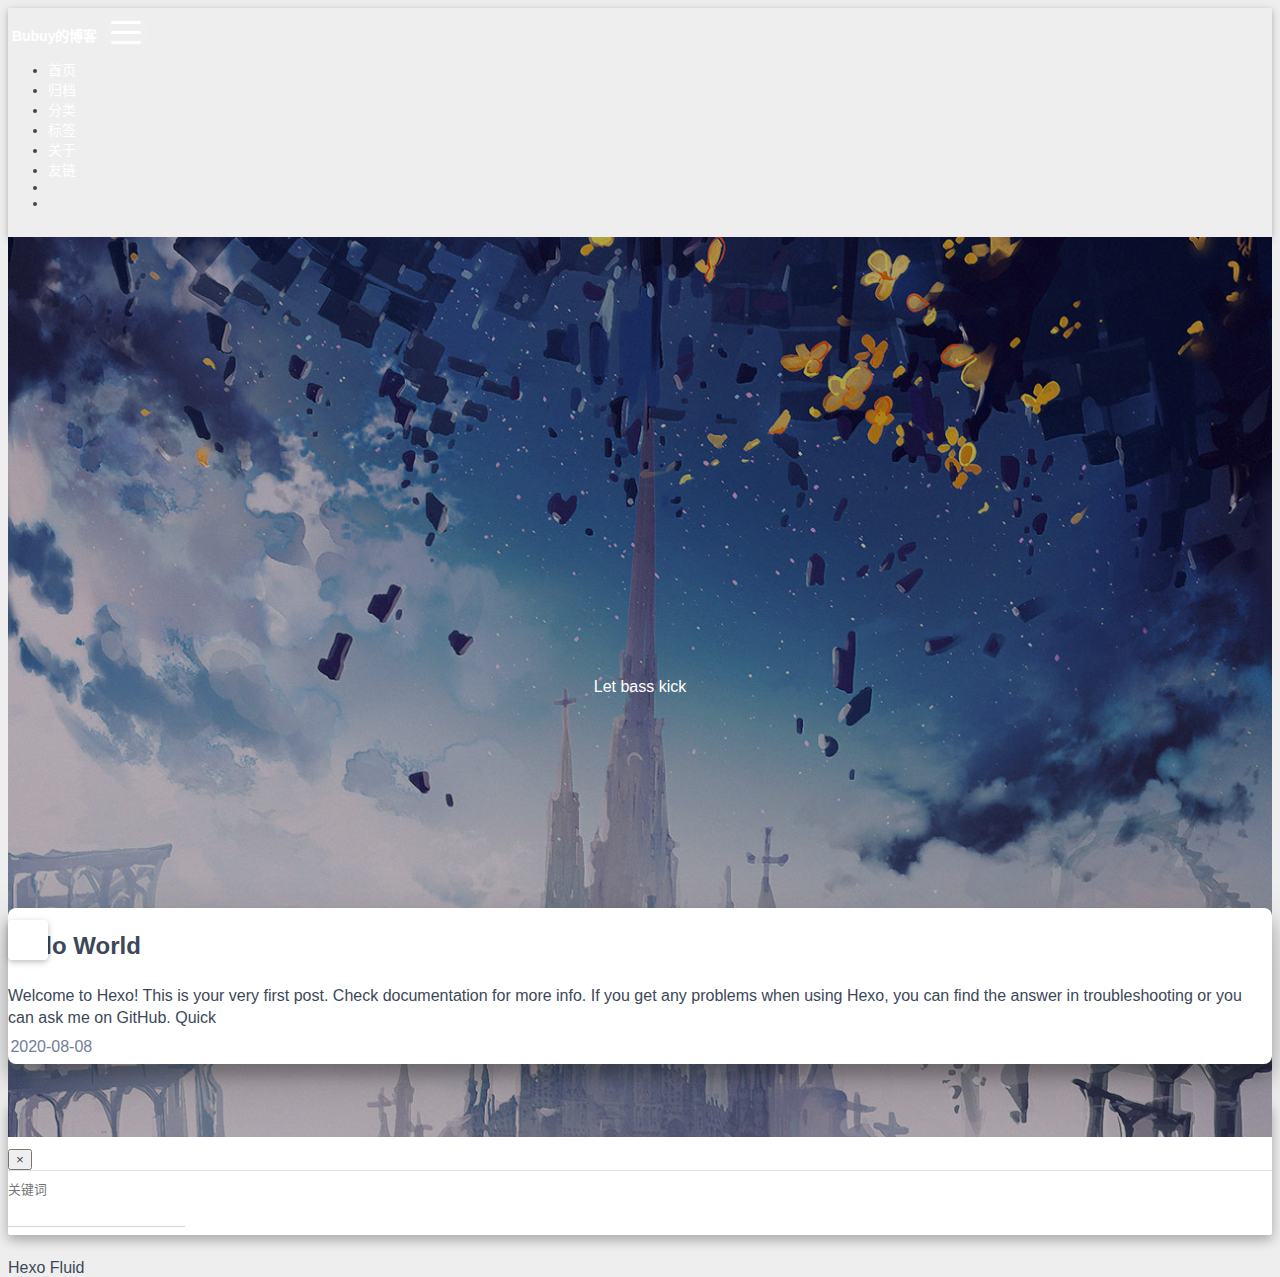
==== index.html @ b445572d "Site updated: 2020-08-08 19:10:19" ====
<!DOCTYPE html>
<html lang="zh-CN" data-default-color-scheme=&#34;auto&#34;>



<head>
  <meta charset="UTF-8">
  <link rel="apple-touch-icon" sizes="76x76" href="/img/favicon.png">
  <link rel="icon" type="image/png" href="/img/favicon.png">
  <meta name="viewport"
        content="width=device-width, initial-scale=1.0, maximum-scale=1.0, user-scalable=no, shrink-to-fit=no">
  <meta http-equiv="x-ua-compatible" content="ie=edge">
  
  <meta name="theme-color" content="#2f4154">
  <meta name="description" content="">
  <meta name="author" content="Bubuy">
  <meta name="keywords" content="">
  <title>Bubuy的博客</title>

  <link  rel="stylesheet" href="https://cdn.staticfile.org/twitter-bootstrap/4.4.1/css/bootstrap.min.css" />



<!-- 主题依赖的图标库，不要自行修改 -->

<link rel="stylesheet" href="//at.alicdn.com/t/font_1749284_6peoq002giu.css">



<link rel="stylesheet" href="//at.alicdn.com/t/font_1736178_pjno9b9zyxs.css">


<link  rel="stylesheet" href="/css/main.css" />

<!-- 自定义样式保持在最底部 -->


  <script  src="/js/utils.js" ></script>
  <script  src="/js/color-schema.js" ></script>
<meta name="generator" content="Hexo 5.0.0"></head>


<body>
  <header style="height: 100vh;">
    <nav id="navbar" class="navbar fixed-top  navbar-expand-lg navbar-dark scrolling-navbar">
  <div class="container">
    <a class="navbar-brand"
       href="/">&nbsp;<strong>Bubuy的博客</strong>&nbsp;</a>

    <button id="navbar-toggler-btn" class="navbar-toggler" type="button" data-toggle="collapse"
            data-target="#navbarSupportedContent"
            aria-controls="navbarSupportedContent" aria-expanded="false" aria-label="Toggle navigation">
      <div class="animated-icon"><span></span><span></span><span></span></div>
    </button>

    <!-- Collapsible content -->
    <div class="collapse navbar-collapse" id="navbarSupportedContent">
      <ul class="navbar-nav ml-auto text-center">
        
          
          
          
          
            <li class="nav-item">
              <a class="nav-link" href="/">
                <i class="iconfont icon-home-fill"></i>
                首页
              </a>
            </li>
          
        
          
          
          
          
            <li class="nav-item">
              <a class="nav-link" href="/archives/">
                <i class="iconfont icon-archive-fill"></i>
                归档
              </a>
            </li>
          
        
          
          
          
          
            <li class="nav-item">
              <a class="nav-link" href="/categories/">
                <i class="iconfont icon-category-fill"></i>
                分类
              </a>
            </li>
          
        
          
          
          
          
            <li class="nav-item">
              <a class="nav-link" href="/tags/">
                <i class="iconfont icon-tags-fill"></i>
                标签
              </a>
            </li>
          
        
          
          
          
          
            <li class="nav-item">
              <a class="nav-link" href="/about/">
                <i class="iconfont icon-user-fill"></i>
                关于
              </a>
            </li>
          
        
          
          
          
          
            <li class="nav-item">
              <a class="nav-link" href="/links/">
                <i class="iconfont icon-link-fill"></i>
                友链
              </a>
            </li>
          
        
        
          <li class="nav-item" id="search-btn">
            <a class="nav-link" data-toggle="modal" data-target="#modalSearch">&nbsp;<i
                class="iconfont icon-search"></i>&nbsp;</a>
          </li>
        
        
          <li class="nav-item" id="color-toggle-btn">
            <a class="nav-link" href="javascript:">&nbsp;<i
                class="iconfont icon-dark" id="color-toggle-icon"></i>&nbsp;</a>
          </li>
        
      </ul>
    </div>
  </div>
</nav>

    <div class="banner intro-2" id="background" parallax=true
         style="background: url('/img/default.png') no-repeat center center;
           background-size: cover;">
      <div class="full-bg-img">
        <div class="mask flex-center" style="background-color: rgba(0, 0, 0, 0.3)">
          <div class="container page-header text-center fade-in-up">
            <span class="h2" id="subtitle">
              
                Let bass kick
              
            </span>

            
          </div>

          
            <div class="scroll-down-bar">
              <i class="iconfont icon-arrowdown"></i>
            </div>
          
        </div>
      </div>
    </div>
  </header>

  <main>
    
      <div class="container nopadding-md">
        <div class="py-5" id="board"
          style=margin-top:0>
          
          <div class="container">
            <div class="row">
              <div class="col-12 col-md-10 m-auto">
                


  <div class="row mx-auto index-card">
    
    
    <article class="col-12 col-md-12 mx-auto index-info">
      <h1 class="index-header">
        <a href="/2020/08/08/hello-world/">Hello World</a>
      </h1>

      <p class="index-excerpt">
        <a href="/2020/08/08/hello-world/">
          
          
            
          
          Welcome to Hexo! This is your very first post. Check documentation for more info. If you get any problems when using Hexo, you can find the answer in troubleshooting or you can ask me on GitHub.
Quick
        </a>
      </p>

      <div class="index-btm post-metas">
        
          <div class="post-meta mr-3">
            <i class="iconfont icon-date"></i>
            <time datetime="2020-08-08 13:02" pubdate>
              2020-08-08
            </time>
          </div>
        
        
        
      </div>
    </article>
  </div>





              </div>
            </div>
          </div>
        </div>
      </div>
    
  </main>

  
    <a id="scroll-top-button" href="#" role="button">
      <i class="iconfont icon-arrowup" aria-hidden="true"></i>
    </a>
  

  
    <div class="modal fade" id="modalSearch" tabindex="-1" role="dialog" aria-labelledby="ModalLabel"
     aria-hidden="true">
  <div class="modal-dialog modal-dialog-scrollable modal-lg" role="document">
    <div class="modal-content">
      <div class="modal-header text-center">
        <h4 class="modal-title w-100 font-weight-bold">搜索</h4>
        <button type="button" id="local-search-close" class="close" data-dismiss="modal" aria-label="Close">
          <span aria-hidden="true">&times;</span>
        </button>
      </div>
      <div class="modal-body mx-3">
        <div class="md-form mb-5">
          <input type="text" id="local-search-input" class="form-control validate">
          <label data-error="x" data-success="v"
                 for="local-search-input">关键词</label>
        </div>
        <div class="list-group" id="local-search-result"></div>
      </div>
    </div>
  </div>
</div>
  

  

  

  <footer class="mt-5">
  <div class="text-center py-3">
    <div>
      <a href="https://hexo.io" target="_blank" rel="nofollow noopener"><span>Hexo</span></a>
      <i class="iconfont icon-love"></i>
      <a href="https://github.com/fluid-dev/hexo-theme-fluid" target="_blank" rel="nofollow noopener">
        <span>Fluid</span></a>
    </div>
    

    

    
  </div>
</footer>

<!-- SCRIPTS -->
<script  src="https://cdn.staticfile.org/jquery/3.4.1/jquery.min.js" ></script>
<script  src="https://cdn.staticfile.org/twitter-bootstrap/4.4.1/js/bootstrap.min.js" ></script>
<script  src="/js/debouncer.js" ></script>
<script  src="/js/main.js" ></script>

<!-- Plugins -->


  
    <script  src="/js/lazyload.js" ></script>
  



  <script defer src="https://cdn.staticfile.org/clipboard.js/2.0.6/clipboard.min.js" ></script>
  <script  src="/js/clipboard-use.js" ></script>













  <script  src="/js/local-search.js" ></script>
  <script>
    var path = "/local-search.xml";
    var inputArea = document.querySelector("#local-search-input");
    inputArea.onclick = function () {
      searchFunc(path, 'local-search-input', 'local-search-result');
      this.onclick = null
    }
  </script>






















</body>
</html>
---- css/main.css ----
.banner {
  height: 100%;
  position: relative;
  overflow: hidden;
  cursor: default;
  overflow-wrap: break-word;
}
.banner .mask {
  position: absolute;
  width: 100%;
  height: 100%;
  background-color: rgba(0,0,0,0.3);
}
.banner .page-header {
  color: #fff;
}
#board {
  position: relative;
  margin-top: -2rem;
  background-color: var(--board-bg-color);
  transition: background-color 0.2s ease-in-out;
  border-radius: 0.5rem;
  z-index: 3;
  -webkit-box-shadow: 0 12px 15px 0 rgba(0,0,0,0.24), 0 17px 50px 0 rgba(0,0,0,0.19);
  box-shadow: 0 12px 15px 0 rgba(0,0,0,0.24), 0 17px 50px 0 rgba(0,0,0,0.19);
}
.copy-btn {
  display: inline-block;
  cursor: pointer;
  border-radius: 0.1rem;
  border: none;
  background-color: transparent;
  -webkit-user-select: none;
  -moz-user-select: none;
  -ms-user-select: none;
  user-select: none;
  -webkit-appearance: none;
  font-size: 0.75rem;
  line-height: 1;
  font-weight: bold;
  outline: none;
  -webkit-transition: opacity 0.2s ease-in-out;
  -o-transition: opacity 0.2s ease-in-out;
  transition: opacity 0.2s ease-in-out;
  padding: 0.25rem;
  position: absolute;
  right: 0.5rem;
  top: 0.25rem;
  opacity: 0;
}
.copy-btn > i {
  font-size: 0.75rem;
  font-weight: 400;
}
.copy-btn > span {
  margin-left: 5px;
}
.copy-btn-dark {
  color: #6a737d;
}
.copy-btn-light {
  color: #bababa;
}
.markdown-body pre:hover > .copy-btn {
  opacity: 0.9;
}
.markdown-body pre:hover > .copy-btn,
.markdown-body pre:not(:hover) > .copy-btn {
  outline: none;
}
footer > div > div:not(:first-child) {
  margin: 0.25rem 0;
  font-size: 0.85rem;
}
.statistics > span:last-child {
  margin: 0 0.35rem;
}
a.beian-police {
  position: relative;
  overflow: hidden;
  display: inline-flex;
  align-items: center;
  justify-content: center;
}
a.beian-police img {
  margin: 0 3px;
  width: 18px;
  height: 18px;
}
@media (max-width: 320px) {
  a.beian-police span.beian-police-sep {
    display: none;
  }
}
sup > a::before,
.footnote-text::before {
  display: block;
  content: "";
  margin-top: -5rem;
  height: 5rem;
  width: 1px;
  visibility: hidden;
}
sup > a::before,
.footnote-text::before {
  display: inline-block;
}
.footnote-item::before {
  display: block;
  content: "";
  margin-top: -5rem;
  height: 5rem;
  width: 1px;
  visibility: hidden;
}
.footnote-list ol {
  list-style-type: none;
  counter-reset: sectioncounter;
  padding-left: 0.5rem;
  font-size: 0.95rem;
}
.footnote-list ol li:before {
  font-family: "Helvetica Neue", monospace, "Monaco";
  content: "[" counter(sectioncounter) "]";
  counter-increment: sectioncounter;
}
.footnote-list ol li+li {
  margin-top: 0.5rem;
}
.footnote-text {
  padding-left: 0.5em;
}
@media (max-width: 767px) {
  header .h2 {
    font-size: 1.5rem;
  }
}
.qr-trigger {
  cursor: pointer;
  position: relative;
}
.qr-trigger:hover .qr-img {
  display: block;
  transition: all 0.3s;
}
.qr-img {
  max-width: 200px;
  position: absolute;
  right: -100px;
  z-index: 99;
  display: none;
  box-shadow: 0 0 20px -5px rgba(158,158,158,0.2);
}
.scroll-down-bar {
  position: absolute;
  width: 100%;
  height: 6rem;
  text-align: center;
  cursor: pointer;
  bottom: 0;
}
.scroll-down-bar i {
  font-size: 2rem;
  font-weight: bold;
  display: inline-block;
  position: relative;
  padding-top: 2rem;
  color: #fff;
  -webkit-transform: translateZ(0);
  -moz-transform: translateZ(0);
  -ms-transform: translateZ(0);
  -o-transform: translateZ(0);
  transform: translateZ(0);
  -webkit-animation: scroll-down 1.5s infinite;
  animation: scroll-down 1.5s infinite;
}
#scroll-top-button {
  position: fixed;
  background: var(--board-bg-color);
  transition: background-color 0.2s ease-in-out, bottom 0.3s ease;
  border-radius: 4px;
  min-width: 40px;
  min-height: 40px;
  bottom: -60px;
  outline: none;
  display: flex;
  display: -webkit-flex;
  align-items: center;
  -webkit-box-shadow: 0 2px 5px 0 rgba(0,0,0,0.16), 0 2px 10px 0 rgba(0,0,0,0.12);
  box-shadow: 0 2px 5px 0 rgba(0,0,0,0.16), 0 2px 10px 0 rgba(0,0,0,0.12);
}
#scroll-top-button i {
  font-size: 1.75rem;
  margin: auto;
  color: var(--sec-text-color);
  -webkit-transform: translateZ(0);
  -moz-transform: translateZ(0);
  -ms-transform: translateZ(0);
  -o-transform: translateZ(0);
  transform: translateZ(0);
}
#scroll-top-button:hover i,
#scroll-top-button:active i {
  -webkit-animation-name: scroll-top;
  animation-name: scroll-top;
  -webkit-animation-duration: 1s;
  animation-duration: 1s;
  -webkit-animation-delay: 0.1s;
  animation-delay: 0.1s;
  -webkit-animation-timing-function: ease-in-out;
  animation-timing-function: ease-in-out;
  -webkit-animation-iteration-count: infinite;
  animation-iteration-count: infinite;
  -webkit-animation-fill-mode: forwards;
  animation-fill-mode: forwards;
  -webkit-animation-direction: alternate;
  animation-direction: alternate;
}
#local-search-result .search-list-title {
  border-left: 3px solid #0d47a1;
}
#local-search-result .search-list-content {
  padding: 0 1.25rem;
}
#local-search-result .search-word {
  color: #ff4500;
}
html,
body {
  font-size: 16px;
  font-family: "SF Pro SC", "SF Pro Text", "SF Pro Icons", PingFang SC, Lantinghei SC, Microsoft Yahei, Hiragino Sans GB, Microsoft Sans Serif, WenQuanYi Micro Hei, sans-serif;
}
html,
body,
header {
  height: 100%;
  overflow-wrap: break-word;
}
body {
  transition: color 0.2s ease-in-out, background-color 0.2s ease-in-out;
  background-color: var(--body-bg-color);
  color: var(--text-color);
}
body a {
  color: var(--text-color);
  text-decoration: none;
  cursor: pointer;
  transition: color 0.2s ease-in-out, background-color 0.2s ease-in-out;
}
body a:hover {
  color: var(--link-hover-color);
  text-decoration: none;
  transition: color 0.2s ease-in-out, background-color 0.2s ease-in-out;
}
img[srcset] {
  object-fit: cover;
}
*[align="left"] {
  text-align: left;
}
*[align="center"] {
  text-align: center;
}
*[align="right"] {
  text-align: right;
}
:root {
  --color-mode: 'light';
  --body-bg-color: #eee;
  --board-bg-color: #fff;
  --text-color: #3c4858;
  --sec-text-color: #718096;
  --post-text-color: #2c3e50;
  --post-heading-color: #1a202c;
  --post-link-color: #0366d6;
  --link-hover-color: #30a9de;
  --link-hover-bg-color: #f8f9fa;
  --navbar-bg-color: #2f4154;
  --navbar-text-color: #fff;
}
@media (prefers-color-scheme: dark) {
  :root {
    --color-mode: 'dark';
  }
  :root:not([data-user-color-scheme]) {
    --body-bg-color: #181c27;
    --board-bg-color: #252d38;
    --text-color: #c4c6c9;
    --sec-text-color: #a7a9ad;
    --post-text-color: #c4c6c9;
    --post-heading-color: #c4c6c9;
    --post-link-color: #1589e9;
    --link-hover-color: #30a9de;
    --link-hover-bg-color: #364151;
    --navbar-bg-color: #1f3144;
    --navbar-text-color: #d0d0d0;
  }
  :root:not([data-user-color-scheme]) img,
  :root:not([data-user-color-scheme]) .note,
  :root:not([data-user-color-scheme]) .label {
    -webkit-filter: brightness(0.9);
    filter: brightness(0.9);
    transition: filter 0.2s ease-in-out;
  }
  :root:not([data-user-color-scheme]) .page-header {
    color: #ddd;
    transition: color 0.2s ease-in-out;
  }
  :root:not([data-user-color-scheme]) .markdown-body :not(pre) > code {
    background-color: rgba(62,75,94,0.35);
    transition: background-color 0.2s ease-in-out;
  }
  :root:not([data-user-color-scheme]) .markdown-body .highlight pre,
  :root:not([data-user-color-scheme]) .markdown-body pre {
    background-color: rgba(246,248,250,0.8);
    transition: background-color 0.2s ease-in-out;
  }
  :root:not([data-user-color-scheme]) .markdown-body h1,
  :root:not([data-user-color-scheme]) .markdown-body h2 {
    border-bottom-color: #435266;
    transition: border-bottom-color 0.2s ease-in-out;
  }
  :root:not([data-user-color-scheme]) .markdown-body h1,
  :root:not([data-user-color-scheme]) .markdown-body h2,
  :root:not([data-user-color-scheme]) .markdown-body h3,
  :root:not([data-user-color-scheme]) .markdown-body h6,
  :root:not([data-user-color-scheme]) .markdown-body h5 {
    color: #ddd;
    transition: color 0.2s ease-in-out;
  }
  :root:not([data-user-color-scheme]) .markdown-body table tr {
    background-color: var(--board-bg-color);
    transition: background-color 0.2s ease-in-out;
  }
  :root:not([data-user-color-scheme]) .markdown-body table tr:nth-child(2n) {
    background-color: var(--board-bg-color);
    transition: background-color 0.2s ease-in-out;
  }
  :root:not([data-user-color-scheme]) .markdown-body table th,
  :root:not([data-user-color-scheme]) .markdown-body table td {
    border-color: #435266;
    transition: border-color 0.2s ease-in-out;
  }
  :root:not([data-user-color-scheme]) hr {
    border-top-color: #435266;
    transition: border-top-color 0.2s ease-in-out;
  }
  @supports (-webkit-backdrop-filter: blur(5px)) or (backdrop-filter: blur(5px)) {
    :root:not([data-user-color-scheme]) .navbar .dropdown-collapse,
    :root:not([data-user-color-scheme]) .top-nav-collapse,
    :root:not([data-user-color-scheme]) .navbar-col-show {
      background: rgba(31,49,68,0.6);
      -webkit-backdrop-filter: blur(5px);
      backdrop-filter: blur(5px);
    }
  }
  @supports not ((-webkit-backdrop-filter: blur(5px)) or (backdrop-filter: blur(5px))) {
    :root:not([data-user-color-scheme]) .navbar .dropdown-collapse,
    :root:not([data-user-color-scheme]) .top-nav-collapse,
    :root:not([data-user-color-scheme]) .navbar-col-show {
      background: #1f3144;
    }
  }
  :root:not([data-user-color-scheme]) .note :not(pre) > code {
    background-color: rgba(27,31,35,0.05);
  }
  :root:not([data-user-color-scheme]) .modal-dialog .modal-content .modal-header {
    border-bottom-color: #435266;
    transition: border-bottom-color 0.2s ease-in-out;
  }
  :root:not([data-user-color-scheme]) .gt-comment-admin .gt-comment-content {
    background-color: transparent;
    transition: background-color 0.2s ease-in-out;
  }
}
[data-user-color-scheme='dark'] {
  --body-bg-color: #181c27;
  --board-bg-color: #252d38;
  --text-color: #c4c6c9;
  --sec-text-color: #a7a9ad;
  --post-text-color: #c4c6c9;
  --post-heading-color: #c4c6c9;
  --post-link-color: #1589e9;
  --link-hover-color: #30a9de;
  --link-hover-bg-color: #364151;
  --navbar-bg-color: #1f3144;
  --navbar-text-color: #d0d0d0;
}
[data-user-color-scheme='dark'] img,
[data-user-color-scheme='dark'] .note,
[data-user-color-scheme='dark'] .label {
  -webkit-filter: brightness(0.9);
  filter: brightness(0.9);
  transition: filter 0.2s ease-in-out;
}
[data-user-color-scheme='dark'] .page-header {
  color: #ddd;
  transition: color 0.2s ease-in-out;
}
[data-user-color-scheme='dark'] .markdown-body :not(pre) > code {
  background-color: rgba(62,75,94,0.35);
  transition: background-color 0.2s ease-in-out;
}
[data-user-color-scheme='dark'] .markdown-body .highlight pre,
[data-user-color-scheme='dark'] .markdown-body pre {
  background-color: rgba(246,248,250,0.8);
  transition: background-color 0.2s ease-in-out;
}
[data-user-color-scheme='dark'] .markdown-body h1,
[data-user-color-scheme='dark'] .markdown-body h2 {
  border-bottom-color: #435266;
  transition: border-bottom-color 0.2s ease-in-out;
}
[data-user-color-scheme='dark'] .markdown-body h1,
[data-user-color-scheme='dark'] .markdown-body h2,
[data-user-color-scheme='dark'] .markdown-body h3,
[data-user-color-scheme='dark'] .markdown-body h6,
[data-user-color-scheme='dark'] .markdown-body h5 {
  color: #ddd;
  transition: color 0.2s ease-in-out;
}
[data-user-color-scheme='dark'] .markdown-body table tr {
  background-color: var(--board-bg-color);
  transition: background-color 0.2s ease-in-out;
}
[data-user-color-scheme='dark'] .markdown-body table tr:nth-child(2n) {
  background-color: var(--board-bg-color);
  transition: background-color 0.2s ease-in-out;
}
[data-user-color-scheme='dark'] .markdown-body table th,
[data-user-color-scheme='dark'] .markdown-body table td {
  border-color: #435266;
  transition: border-color 0.2s ease-in-out;
}
[data-user-color-scheme='dark'] hr {
  border-top-color: #435266;
  transition: border-top-color 0.2s ease-in-out;
}
@supports (-webkit-backdrop-filter: blur(5px)) or (backdrop-filter: blur(5px)) {
  [data-user-color-scheme='dark'] .navbar .dropdown-collapse,
  [data-user-color-scheme='dark'] .top-nav-collapse,
  [data-user-color-scheme='dark'] .navbar-col-show {
    background: rgba(31,49,68,0.6);
    -webkit-backdrop-filter: blur(5px);
    backdrop-filter: blur(5px);
  }
}
@supports not ((-webkit-backdrop-filter: blur(5px)) or (backdrop-filter: blur(5px))) {
  [data-user-color-scheme='dark'] .navbar .dropdown-collapse,
  [data-user-color-scheme='dark'] .top-nav-collapse,
  [data-user-color-scheme='dark'] .navbar-col-show {
    background: #1f3144;
  }
}
[data-user-color-scheme='dark'] .note :not(pre) > code {
  background-color: rgba(27,31,35,0.05);
}
[data-user-color-scheme='dark'] .modal-dialog .modal-content .modal-header {
  border-bottom-color: #435266;
  transition: border-bottom-color 0.2s ease-in-out;
}
[data-user-color-scheme='dark'] .gt-comment-admin .gt-comment-content {
  background-color: transparent;
  transition: background-color 0.2s ease-in-out;
}
.fade-in-up {
  -webkit-animation-name: fade-in-up;
  animation-name: fade-in-up;
}
.hidden-mobile {
  display: block;
}
.visible-mobile {
  display: none;
}
@media (max-width: 575px) {
  .hidden-mobile {
    display: none;
  }
  .visible-mobile {
    display: block;
  }
}
@media (max-width: 767px) {
  .nopadding-md {
    padding-left: 0 !important;
    padding-right: 0 !important;
  }
}
.flex-center {
  display: -webkit-box;
  display: -ms-flexbox;
  display: flex;
  -webkit-box-align: center;
  -ms-flex-align: center;
  align-items: center;
  -webkit-box-pack: center;
  -ms-flex-pack: center;
  justify-content: center;
  height: 100%;
}
.hover-with-bg {
  display: inline-block;
  padding: 0.45rem;
}
.hover-with-bg:hover {
  background-color: var(--link-hover-bg-color);
  transition-duration: 0.2s;
  transition-timing-function: ease-in-out;
  border-radius: 0.15rem;
}
@-moz-keyframes fade-in-up {
  from {
    opacity: 0;
    -webkit-transform: translate3d(0, 100%, 0);
    transform: translate3d(0, 100%, 0);
  }
  to {
    opacity: 1;
    -webkit-transform: translate3d(0, 0, 0);
    transform: translate3d(0, 0, 0);
  }
}
@-webkit-keyframes fade-in-up {
  from {
    opacity: 0;
    -webkit-transform: translate3d(0, 100%, 0);
    transform: translate3d(0, 100%, 0);
  }
  to {
    opacity: 1;
    -webkit-transform: translate3d(0, 0, 0);
    transform: translate3d(0, 0, 0);
  }
}
@-o-keyframes fade-in-up {
  from {
    opacity: 0;
    -webkit-transform: translate3d(0, 100%, 0);
    transform: translate3d(0, 100%, 0);
  }
  to {
    opacity: 1;
    -webkit-transform: translate3d(0, 0, 0);
    transform: translate3d(0, 0, 0);
  }
}
@keyframes fade-in-up {
  from {
    opacity: 0;
    -webkit-transform: translate3d(0, 100%, 0);
    transform: translate3d(0, 100%, 0);
  }
  to {
    opacity: 1;
    -webkit-transform: translate3d(0, 0, 0);
    transform: translate3d(0, 0, 0);
  }
}
@-moz-keyframes scroll-down {
  0% {
    opacity: 0.8;
    top: 0;
  }
  50% {
    opacity: 0.4;
    top: -1em;
  }
  100% {
    opacity: 0.8;
    top: 0;
  }
}
@-webkit-keyframes scroll-down {
  0% {
    opacity: 0.8;
    top: 0;
  }
  50% {
    opacity: 0.4;
    top: -1em;
  }
  100% {
    opacity: 0.8;
    top: 0;
  }
}
@-o-keyframes scroll-down {
  0% {
    opacity: 0.8;
    top: 0;
  }
  50% {
    opacity: 0.4;
    top: -1em;
  }
  100% {
    opacity: 0.8;
    top: 0;
  }
}
@keyframes scroll-down {
  0% {
    opacity: 0.8;
    top: 0;
  }
  50% {
    opacity: 0.4;
    top: -1em;
  }
  100% {
    opacity: 0.8;
    top: 0;
  }
}
@-moz-keyframes scroll-top {
  0% {
    -webkit-transform: translateY(0);
    transform: translateY(0);
  }
  50% {
    -webkit-transform: translateY(-0.35rem);
    transform: translateY(-0.35rem);
  }
  100% {
    -webkit-transform: translateY(0);
    transform: translateY(0);
  }
}
@-webkit-keyframes scroll-top {
  0% {
    -webkit-transform: translateY(0);
    transform: translateY(0);
  }
  50% {
    -webkit-transform: translateY(-0.35rem);
    transform: translateY(-0.35rem);
  }
  100% {
    -webkit-transform: translateY(0);
    transform: translateY(0);
  }
}
@-o-keyframes scroll-top {
  0% {
    -webkit-transform: translateY(0);
    transform: translateY(0);
  }
  50% {
    -webkit-transform: translateY(-0.35rem);
    transform: translateY(-0.35rem);
  }
  100% {
    -webkit-transform: translateY(0);
    transform: translateY(0);
  }
}
@keyframes scroll-top {
  0% {
    -webkit-transform: translateY(0);
    transform: translateY(0);
  }
  50% {
    -webkit-transform: translateY(-0.35rem);
    transform: translateY(-0.35rem);
  }
  100% {
    -webkit-transform: translateY(0);
    transform: translateY(0);
  }
}
.navbar {
  background-color: transparent;
  font-size: 0.875rem;
  box-shadow: 0 2px 5px 0 rgba(0,0,0,0.16), 0 2px 10px 0 rgba(0,0,0,0.12);
  -webkit-box-shadow: 0 2px 5px 0 rgba(0,0,0,0.16), 0 2px 10px 0 rgba(0,0,0,0.12);
}
.navbar .navbar-brand {
  color: var(--navbar-text-color);
}
.navbar .navbar-toggler .animated-icon span {
  background-color: var(--navbar-text-color);
}
.navbar .nav-item .nav-link {
  display: block;
  color: var(--navbar-text-color);
  transition: color 0.2s, background-color 0.2s;
}
.navbar .nav-item .nav-link:hover {
  color: var(--link-hover-color);
  background-color: rgba(0,0,0,0.1);
}
.navbar .nav-item .nav-link i {
  font-size: 0.875rem;
}
.navbar .navbar-toggler {
  border-width: 0;
  outline: 0;
}
@media (min-width: 600px) {
  .navbar.scrolling-navbar {
    padding-top: 12px;
    padding-bottom: 12px;
    -webkit-transition: background 0.5s ease-in-out, padding 0.5s ease-in-out;
    transition: background 0.5s ease-in-out, padding 0.5s ease-in-out;
  }
  .navbar.scrolling-navbar .navbar-nav > li {
    -webkit-transition-duration: 1s;
    transition-duration: 1s;
  }
}
.navbar.scrolling-navbar.top-nav-collapse {
  padding-top: 5px;
  padding-bottom: 5px;
}
.navbar .dropdown-menu {
  font-size: 0.875rem;
  color: var(--navbar-text-color);
  background-color: rgba(0,0,0,0.3);
  border: none;
  -webkit-transition: background 0.5s ease-in-out, padding 0.5s ease-in-out;
  transition: background 0.5s ease-in-out, padding 0.5s ease-in-out;
}
@media (max-width: 991.98px) {
  .navbar .dropdown-menu {
    text-align: center;
  }
}
.navbar .dropdown-item {
  color: var(--navbar-text-color);
}
.navbar .dropdown-item:hover,
.navbar .dropdown-item:focus {
  color: var(--link-hover-color);
  background-color: rgba(0,0,0,0.1);
}
@media (min-width: 992px) {
  .navbar .dropdown:hover > .dropdown-menu {
    display: block;
  }
  .navbar .dropdown > .dropdown-toggle:active {
    pointer-events: none;
  }
  .navbar .dropdown-menu {
    top: 95%;
  }
}
.navbar .animated-icon {
  width: 30px;
  height: 20px;
  position: relative;
  margin: 0;
  -webkit-transform: rotate(0deg);
  -moz-transform: rotate(0deg);
  -o-transform: rotate(0deg);
  transform: rotate(0deg);
  -webkit-transition: 0.5s ease-in-out;
  -moz-transition: 0.5s ease-in-out;
  -o-transition: 0.5s ease-in-out;
  transition: 0.5s ease-in-out;
  cursor: pointer;
}
.navbar .animated-icon span {
  display: block;
  position: absolute;
  height: 3px;
  width: 100%;
  border-radius: 9px;
  opacity: 1;
  left: 0;
  -webkit-transform: rotate(0deg);
  -moz-transform: rotate(0deg);
  -o-transform: rotate(0deg);
  transform: rotate(0deg);
  -webkit-transition: 0.25s ease-in-out;
  -moz-transition: 0.25s ease-in-out;
  -o-transition: 0.25s ease-in-out;
  transition: 0.25s ease-in-out;
  background: #fff;
}
.navbar .animated-icon span:nth-child(1) {
  top: 0;
}
.navbar .animated-icon span:nth-child(2) {
  top: 10px;
}
.navbar .animated-icon span:nth-child(3) {
  top: 20px;
}
.navbar .animated-icon.open span:nth-child(1) {
  top: 11px;
  -webkit-transform: rotate(135deg);
  -moz-transform: rotate(135deg);
  -o-transform: rotate(135deg);
  transform: rotate(135deg);
}
.navbar .animated-icon.open span:nth-child(2) {
  opacity: 0;
  left: -60px;
}
.navbar .animated-icon.open span:nth-child(3) {
  top: 11px;
  -webkit-transform: rotate(-135deg);
  -moz-transform: rotate(-135deg);
  -o-transform: rotate(-135deg);
  transform: rotate(-135deg);
}
@supports (-webkit-backdrop-filter: blur(5px)) or (backdrop-filter: blur(5px)) {
  .navbar .dropdown-collapse,
  .top-nav-collapse,
  .navbar-col-show {
    background: rgba(47,65,84,0.6);
    -webkit-backdrop-filter: blur(5px);
    backdrop-filter: blur(5px);
  }
}
@supports not ((-webkit-backdrop-filter: blur(5px)) or (backdrop-filter: blur(5px))) {
  .navbar .dropdown-collapse,
  .top-nav-collapse,
  .navbar-col-show {
    background: #2f4154;
  }
}
@media (max-width: 767px) {
  .navbar {
    font-size: 1rem;
    line-height: 2.5rem;
  }
}
.container-fluid {
  padding-left: 0;
  padding-right: 0;
}
.container-fluid .row {
  margin-left: 0;
  margin-right: 0;
}
.markdown-body {
  font-size: 1rem;
  margin-bottom: 2rem;
  font-family: "SF Pro SC", "SF Pro Text", "SF Pro Icons", PingFang SC, Lantinghei SC, Microsoft Yahei, Hiragino Sans GB, Microsoft Sans Serif, WenQuanYi Micro Hei, sans-serif;
  color: var(--post-text-color);
}
.markdown-body h1,
.markdown-body h2,
.markdown-body h3,
.markdown-body h4,
.markdown-body h5,
.markdown-body h6 {
  color: var(--post-heading-color);
  font-weight: bold;
  margin-bottom: 0.75em;
  margin-top: 2em;
}
.markdown-body h1:focus,
.markdown-body h2:focus,
.markdown-body h3:focus,
.markdown-body h4:focus,
.markdown-body h5:focus,
.markdown-body h6:focus {
  outline: none;
}
.markdown-body a {
  color: var(--post-link-color);
}
.markdown-body hr {
  height: 0.2em;
  margin: 2rem 0;
}
.markdown-body strong {
  font-weight: bold;
}
.markdown-body pre {
  position: relative;
  overflow: visible;
}
.markdown-body pre code {
  font-size: 85%;
  display: block;
  overflow-x: auto;
  padding: 0.5rem 0;
  line-height: 1.5;
  border-radius: 3px;
  tab-size: 4;
}
.markdown-body pre code.mermaid > svg {
  min-width: 100%;
}
.markdown-body p > img,
.markdown-body p > a > img {
  max-width: 90%;
  margin: 1.5rem auto;
  display: block;
  box-shadow: 0 5px 11px 0 rgba(0,0,0,0.18), 0 4px 15px 0 rgba(0,0,0,0.15);
  border-radius: 3px;
}
.markdown-body blockquote {
  color: var(--sec-text-color);
}
.markdown-body details {
  cursor: pointer;
}
.markdown-body details summary {
  outline: none;
}
.markdown-body div.hljs {
  overflow-x: initial;
  padding: 0;
  border-radius: 3px;
}
.markdown-body div.hljs pre {
  background-color: initial !important;
}
.list-group-item {
  background-color: transparent;
  border: 0;
}
.page-link {
  font-size: 1.1rem;
}
.pagination {
  margin-top: 3rem;
  justify-content: center;
}
.pagination .space {
  align-self: flex-end;
}
.pagination a,
.pagination .current {
  outline: 0;
  border: 0;
  background-color: transparent;
  font-size: 0.9rem;
  padding: 0.5rem 0.75rem;
  line-height: 1.25;
  border-radius: 0.125rem;
  transition: background-color 0.2s ease-in-out;
}
.pagination a:hover,
.pagination .current {
  background-color: var(--link-hover-bg-color);
}
.modal-dialog .modal-content {
  background-color: var(--board-bg-color);
  border: 0;
  border-radius: 0.125rem;
  -webkit-box-shadow: 0 5px 11px 0 rgba(0,0,0,0.18), 0 4px 15px 0 rgba(0,0,0,0.15);
  box-shadow: 0 5px 11px 0 rgba(0,0,0,0.18), 0 4px 15px 0 rgba(0,0,0,0.15);
}
.close {
  color: var(--text-color);
}
.close:hover {
  color: var(--link-hover-color);
}
.close:focus {
  outline: 0;
}
.modal-dialog .modal-content .modal-header {
  border-top-left-radius: 0.125rem;
  border-top-right-radius: 0.125rem;
  border-bottom: 1px solid #dee2e6;
}
.md-form {
  position: relative;
  margin-top: 1.5rem;
  margin-bottom: 1.5rem;
}
.md-form input[type] {
  -webkit-box-sizing: content-box;
  box-sizing: content-box;
  background-color: transparent;
  border: none;
  border-bottom: 1px solid #ced4da;
  border-radius: 0;
  outline: none;
  -webkit-box-shadow: none;
  box-shadow: none;
  transition: border-color 0.15s ease-in-out, box-shadow 0.15s ease-in-out, -webkit-box-shadow 0.15s ease-in-out;
}
.md-form input[type]:focus:not([readonly]) {
  border-bottom: 1px solid #4285f4;
  -webkit-box-shadow: 0 1px 0 0 #4285f4;
  box-shadow: 0 1px 0 0 #4285f4;
}
.md-form input[type]:focus:not([readonly]) + label {
  color: #4285f4;
}
.md-form input[type].valid,
.md-form input[type]:focus.valid {
  border-bottom: 1px solid #00c851;
  -webkit-box-shadow: 0 1px 0 0 #00c851;
  box-shadow: 0 1px 0 0 #00c851;
}
.md-form input[type].valid + label,
.md-form input[type]:focus.valid + label {
  color: #00c851;
}
.md-form input[type].invalid,
.md-form input[type]:focus.invalid {
  border-bottom: 1px solid #f44336;
  -webkit-box-shadow: 0 1px 0 0 #f44336;
  box-shadow: 0 1px 0 0 #f44336;
}
.md-form input[type].invalid + label,
.md-form input[type]:focus.invalid + label {
  color: #f44336;
}
.md-form input[type].validate {
  margin-bottom: 2.5rem;
}
.md-form input[type].form-control {
  height: auto;
  padding: 0.6rem 0 0.4rem 0;
  margin: 0 0 0.5rem 0;
  color: var(--text-color);
  background-color: transparent;
  border-radius: 0;
}
.md-form label {
  font-size: 0.8rem;
  position: absolute;
  top: -1rem;
  left: 0;
  color: #757575;
  cursor: text;
  -webkit-transition: color 0.2s ease-out, -webkit-transform 0.2s ease-out;
  transition: transform 0.2s ease-out, color 0.2s ease-out, -webkit-transform 0.2s ease-out;
}
.iconfont {
  font-size: 1rem;
  line-height: 1;
}
input[type=checkbox] {
  -webkit-appearance: none;
  -moz-appearance: none;
  position: relative;
  right: 0;
  bottom: 0;
  left: 0;
  height: 1.25rem;
  width: 1.25rem;
  transition: 0.2s;
  color: #fff;
  cursor: pointer;
  margin: 0.4rem 0.2rem 0.4rem !important;
  outline: 0;
  border-radius: 0.1875rem;
  vertical-align: -0.65rem;
  border: 2px solid #2f4154;
}
input[type=checkbox]:after,
input[type=checkbox]:before {
  content: " ";
  transition: 0.2s;
  position: absolute;
  background: #fff;
}
input[type=checkbox]:before {
  left: 0.125rem;
  top: 0.375rem;
  width: 0;
  height: 0.125rem;
  -webkit-transform: rotate(45deg);
  -moz-transform: rotate(45deg);
  -ms-transform: rotate(45deg);
  -o-transform: rotate(45deg);
  transform: rotate(45deg);
}
input[type=checkbox]:after {
  right: 0.5625rem;
  bottom: 0.1875rem;
  width: 0.125rem;
  height: 0;
  -webkit-transform: rotate(40deg);
  -moz-transform: rotate(40deg);
  -ms-transform: rotate(40deg);
  -o-transform: rotate(40deg);
  transform: rotate(40deg);
  transition-delay: 0.2s;
}
input[type=checkbox]:checked {
  background: #2f4154;
  margin-right: 0.5rem !important;
}
input[type=checkbox]:checked:before {
  left: 0.0625rem;
  top: 0.625rem;
  width: 0.375rem;
  height: 0.125rem;
}
input[type=checkbox]:checked:after {
  right: 0.3125rem;
  bottom: 0.0625rem;
  width: 0.125rem;
  height: 0.875rem;
}
.list-group-item-action {
  color: var(--text-color);
}
.list-group-item-action:focus,
.list-group-item-action:hover {
  color: var(--link-hover-color);
  background-color: var(--link-hover-bg-color);
}
.v[data-class=v] .status-bar,
.v[data-class=v] .veditor,
.v[data-class=v] .vinput,
.v[data-class=v] .vbtn,
.v[data-class=v] p,
.v[data-class=v] pre code {
  color: var(--text-color) !important;
}
.v[data-class=v] .vicon {
  fill: var(--text-color) !important;
}
.gt-container .gt-comment-content:hover {
  -webkit-box-shadow: none;
  box-shadow: none;
}
.gt-container .gt-comment-body {
  color: var(--text-color) !important;
  transition: color 0.2s ease-in-out;
}
.index-card {
  margin-bottom: 2.5rem;
}
.index-img img {
  display: block;
  width: 100%;
  height: 10rem;
  object-fit: cover;
  box-shadow: 0 5px 11px 0 rgba(0,0,0,0.18), 0 4px 15px 0 rgba(0,0,0,0.15);
  border-radius: 0.25rem;
}
.index-info {
  display: flex;
  flex-direction: column;
  justify-content: space-between;
  padding-top: 0.5rem;
  padding-bottom: 0.5rem;
}
.index-header {
  color: var(--text-color);
  font-size: 1.5rem;
  font-weight: bold;
  line-height: 1.2;
  white-space: nowrap;
  overflow: hidden;
  text-overflow: ellipsis;
}
.index-btm {
  color: var(--sec-text-color);
}
.index-btm a {
  color: var(--sec-text-color);
}
.index-excerpt {
  color: var(--sec-text-color);
  margin: 0.5rem 0 0.5rem 0;
  max-height: calc(1.4rem * 3);
  line-height: 1.4rem;
  overflow: hidden;
}
.index-excerpt > div {
  float: right;
  margin-left: -0.25rem;
  width: 100%;
  word-break: break-word;
  display: -webkit-box;
  -webkit-box-orient: vertical;
  -webkit-line-clamp: 3;
}
@media (max-width: 767px) {
  .index-info {
    padding-top: 1.25rem;
  }
  .index-header {
    font-size: 1.25rem;
    white-space: normal;
    overflow: hidden;
    word-break: break-word;
    display: -webkit-box;
    -webkit-box-orient: vertical;
    -webkit-line-clamp: 2;
  }
}
.post-content {
  box-sizing: border-box;
  padding-left: 10%;
  padding-right: 10%;
}
@media (max-width: 767px) {
  .post-content {
    padding-left: 2rem;
    padding-right: 2rem;
  }
}
@media (max-width: 424px) {
  .post-content {
    padding-left: 1rem;
    padding-right: 1rem;
  }
}
.post-content h1::before,
.post-content h2::before,
.post-content h3::before,
.post-content h4::before,
.post-content h5::before,
.post-content h6::before {
  display: block;
  content: "";
  margin-top: -5rem;
  height: 5rem;
  width: 1px;
  visibility: hidden;
}
.page-content strong,
post-content strong {
  font-weight: bold;
}
.post-metas {
  display: flex;
  flex-direction: row;
  flex-wrap: wrap;
}
.post-meta > i {
  margin-right: 0.15rem;
}
.post-meta > a:not(.hover-with-bg) {
  margin-right: 0.15rem;
}
.post-prevnext {
  margin-top: 2rem;
  display: flex;
  justify-content: space-between;
}
.post-prevnext .post-prev,
.post-prevnext .post-next {
  display: flex;
  padding-left: 0;
  padding-right: 0;
}
.post-prevnext .post-prev i,
.post-prevnext .post-next i {
  font-size: 1.5rem;
  -webkit-transform: translateZ(0);
  -moz-transform: translateZ(0);
  -ms-transform: translateZ(0);
  -o-transform: translateZ(0);
  transform: translateZ(0);
}
.post-prevnext .post-prev a,
.post-prevnext .post-next a {
  display: flex;
  align-items: center;
}
.post-prevnext .post-prev .hidden-mobile,
.post-prevnext .post-next .hidden-mobile {
  display: -webkit-box;
  -webkit-box-orient: vertical;
  -webkit-line-clamp: 2;
  text-overflow: ellipsis;
  overflow: hidden;
}
@media (max-width: 575px) {
  .post-prevnext .post-prev .hidden-mobile,
  .post-prevnext .post-next .hidden-mobile {
    display: none;
  }
}
.post-prevnext .post-prev:hover i,
.post-prevnext .post-prev:active i,
.post-prevnext .post-next:hover i,
.post-prevnext .post-next:active i {
  -webkit-animation-duration: 1s;
  animation-duration: 1s;
  -webkit-animation-delay: 0.1s;
  animation-delay: 0.1s;
  -webkit-animation-timing-function: ease-in-out;
  animation-timing-function: ease-in-out;
  -webkit-animation-iteration-count: infinite;
  animation-iteration-count: infinite;
  -webkit-animation-fill-mode: forwards;
  animation-fill-mode: forwards;
  -webkit-animation-direction: alternate;
  animation-direction: alternate;
}
.post-prevnext .post-prev:hover i,
.post-prevnext .post-prev:active i {
  -webkit-animation-name: post-prev-anim;
  animation-name: post-prev-anim;
}
.post-prevnext .post-next:hover i,
.post-prevnext .post-next:active i {
  -webkit-animation-name: post-next-anim;
  animation-name: post-next-anim;
}
.post-prevnext .post-next {
  justify-content: flex-end;
}
.post-prevnext .fa-chevron-left {
  margin-right: 0.5rem;
}
.post-prevnext .fa-chevron-right {
  margin-left: 0.5rem;
}
#toc {
  position: -webkit-sticky;
  position: sticky;
  top: 2rem;
  padding: 3rem 0 0 0;
  max-height: 80%;
  visibility: hidden;
}
.toc-header {
  margin-bottom: 0.5rem;
  font-weight: 500;
  line-height: 1.2;
}
.toc-header,
.toc-header > i {
  font-size: 1.25rem;
}
#tocbot {
  max-height: 100%;
  overflow-y: auto;
  overflow: -moz-scrollbars-none;
  -ms-overflow-style: none;
}
#tocbot ol {
  list-style: none;
  padding-inline-start: 1rem;
}
#tocbot::-webkit-scrollbar {
  display: none;
}
.tocbot-list ol {
  list-style: none;
  padding-left: 1rem;
}
.tocbot-list a {
  font-size: 0.95rem;
}
.tocbot-link {
  color: var(--text-color);
}
.tocbot-active-link {
  font-weight: bold;
  color: var(--link-hover-color);
}
.tocbot-is-collapsed {
  max-height: 0;
}
.tocbot-is-collapsible {
  overflow: hidden;
  transition: all 300ms ease-in-out;
}
@media (max-width: 1024px) {
  .toc-container {
    padding-left: 0;
    padding-right: 0;
  }
}
.custom,
.comments {
  margin-top: 2rem;
}
.katex-block {
  overflow-x: auto;
}
.katex,
.mjx-mrow {
  white-space: pre-wrap !important;
}
.mjx-char {
  line-height: 1;
}
.mjx-container {
  overflow-x: auto;
  overflow-y: hidden !important;
  padding: 0.5em 0;
}
.mjx-container:focus,
.mjx-container svg:focus {
  outline: none;
}
.visitors {
  font-size: 0.8em;
  padding: 0.45rem;
  float: right;
}
@-moz-keyframes post-prev-anim {
  0% {
    -webkit-transform: translateX(0);
    transform: translateX(0);
  }
  50% {
    -webkit-transform: translateX(-0.35rem);
    transform: translateX(-0.35rem);
  }
  100% {
    -webkit-transform: translateX(0);
    transform: translateX(0);
  }
}
@-webkit-keyframes post-prev-anim {
  0% {
    -webkit-transform: translateX(0);
    transform: translateX(0);
  }
  50% {
    -webkit-transform: translateX(-0.35rem);
    transform: translateX(-0.35rem);
  }
  100% {
    -webkit-transform: translateX(0);
    transform: translateX(0);
  }
}
@-o-keyframes post-prev-anim {
  0% {
    -webkit-transform: translateX(0);
    transform: translateX(0);
  }
  50% {
    -webkit-transform: translateX(-0.35rem);
    transform: translateX(-0.35rem);
  }
  100% {
    -webkit-transform: translateX(0);
    transform: translateX(0);
  }
}
@keyframes post-prev-anim {
  0% {
    -webkit-transform: translateX(0);
    transform: translateX(0);
  }
  50% {
    -webkit-transform: translateX(-0.35rem);
    transform: translateX(-0.35rem);
  }
  100% {
    -webkit-transform: translateX(0);
    transform: translateX(0);
  }
}
@-moz-keyframes post-next-anim {
  0% {
    -webkit-transform: translateX(0);
    transform: translateX(0);
  }
  50% {
    -webkit-transform: translateX(0.35rem);
    transform: translateX(0.35rem);
  }
  100% {
    -webkit-transform: translateX(0);
    transform: translateX(0);
  }
}
@-webkit-keyframes post-next-anim {
  0% {
    -webkit-transform: translateX(0);
    transform: translateX(0);
  }
  50% {
    -webkit-transform: translateX(0.35rem);
    transform: translateX(0.35rem);
  }
  100% {
    -webkit-transform: translateX(0);
    transform: translateX(0);
  }
}
@-o-keyframes post-next-anim {
  0% {
    -webkit-transform: translateX(0);
    transform: translateX(0);
  }
  50% {
    -webkit-transform: translateX(0.35rem);
    transform: translateX(0.35rem);
  }
  100% {
    -webkit-transform: translateX(0);
    transform: translateX(0);
  }
}
@keyframes post-next-anim {
  0% {
    -webkit-transform: translateX(0);
    transform: translateX(0);
  }
  50% {
    -webkit-transform: translateX(0.35rem);
    transform: translateX(0.35rem);
  }
  100% {
    -webkit-transform: translateX(0);
    transform: translateX(0);
  }
}
.note {
  padding: 0.75rem;
  border-left: 0.35rem solid;
  border-radius: 0.25rem;
  margin: 1.5rem 0;
  color: #3c4858;
}
.note a {
  color: #3c4858;
}
.note *:last-child {
  margin-bottom: 0;
}
.note-primary {
  background-color: #dfeefd;
  border-color: #176ac4;
}
.note-secondary {
  background-color: #e2e3e5;
  border-color: #58595a;
}
.note-success {
  background-color: #e2f0e5;
  border-color: #49a75f;
}
.note-danger {
  background-color: #fae7e8;
  border-color: #e45460;
}
.note-warning {
  background-color: #faf4e0;
  border-color: #c2a442;
}
.note-info {
  background-color: #e4f2f5;
  border-color: #2492a5;
}
.note-light {
  background-color: #fefefe;
  border-color: #0f0f0f;
}
.label {
  display: inline;
  border-radius: 3px;
  font-size: 85%;
  margin: 0;
  padding: 0.2em 0.4em;
  color: #3c4858;
}
.label-default {
  background: #e7e3e3;
}
.label-primary {
  background: #dfeefd;
}
.label-info {
  background: #e4f2f5;
}
.label-success {
  background: #e2f0e5;
}
.label-warning {
  background: #faf4e0;
}
.label-danger {
  background: #fae7e8;
}
.markdown-body .btn {
  background: #2f4154;
  border-radius: 0.25rem;
  color: #fff !important;
  display: inline-block;
  font-size: 0.875em;
  line-height: 2;
  padding: 0 0.75rem;
  text-decoration: none;
  transition-property: background;
  transition-delay: 0s;
  transition-duration: 0.2s;
  transition-timing-function: ease-in-out;
  -webkit-box-shadow: 0 2px 5px 0 rgba(0,0,0,0.16), 0 2px 10px 0 rgba(0,0,0,0.12);
  box-shadow: 0 2px 5px 0 rgba(0,0,0,0.16), 0 2px 10px 0 rgba(0,0,0,0.12);
  margin-bottom: 1rem;
}
.markdown-body .btn:hover {
  background: #23ae92;
  color: #fff !important;
  text-decoration: none;
}
.group-image-container {
  margin: 1.5rem auto;
}
.group-image-container img {
  margin: 0 auto;
  border-radius: 3px;
  box-shadow: 0 3px 9px 0 rgba(0,0,0,0.15), 0 3px 9px 0 rgba(0,0,0,0.15);
}
.group-image-row {
  margin-bottom: 0.5rem;
  display: flex;
  justify-content: center;
}
.group-image-wrap {
  flex: 1;
  display: flex;
  justify-content: center;
}
.group-image-wrap:not(:last-child) {
  margin-right: 0.25rem;
}
.list-group a ~ p.h5 {
  margin-top: 1rem;
}
.about-avatar {
  position: relative;
  margin: -8rem auto 1rem;
  width: 10rem;
  height: 10rem;
  z-index: 3;
}
.about-avatar img {
  width: 100%;
  height: 100%;
  border-radius: 50%;
  -moz-border-radius: 50%;
  -webkit-border-radius: 50%;
  object-fit: cover;
  -webkit-box-shadow: 0 2px 5px 0 rgba(0,0,0,0.16), 0 2px 10px 0 rgba(0,0,0,0.12);
  box-shadow: 0 2px 5px 0 rgba(0,0,0,0.16), 0 2px 10px 0 rgba(0,0,0,0.12);
}
.about-info > div {
  margin-bottom: 0.5rem;
}
.about-name {
  font-size: 1.75rem;
  font-weight: bold;
}
.about-intro {
  font-size: 1rem;
}
.about-icons > a:not(:last-child) {
  margin-right: 0.5rem;
}
.about-icons > a > i {
  font-size: 1.5rem;
}
.category:not(:last-child) {
  margin-bottom: 1rem;
}
.category-item {
  font-size: 1.25rem;
  font-weight: bold;
  display: flex;
  align-items: center;
}
.category-subitem {
  font-size: 1rem;
  font-weight: bold;
}
.category-collapse {
  margin-left: 1.25rem;
  width: 100%;
}
.category-count {
  font-size: 0.9rem;
  font-weight: initial;
  min-width: 1.3em;
  line-height: 1.3em;
  display: flex;
  align-items: center;
}
.category-count i {
  padding-right: 0.25rem;
}
.category-count span {
  width: 2rem;
}
.category-item-action:not(.collapsed) > i {
  transform: rotate(90deg);
  transform-origin: center center;
}
.category-item-action i {
  transition: transform 0.3s ease-out;
  display: inline-block;
  margin-left: 0.25rem;
}
.category-item-action:hover {
  z-index: 1;
  color: var(--link-hover-color);
  text-decoration: none;
  background-color: var(--link-hover-bg-color);
}
.category .row {
  margin-left: 0;
  margin-right: 0;
}
.tagcloud {
  padding: 1rem 5%;
}
.tagcloud a {
  display: inline-block;
  padding: 0.5rem;
}
.tagcloud a:hover {
  color: var(--link-hover-color) !important;
}
.links .card {
  box-shadow: none;
  min-width: 33%;
  background-color: transparent;
  border: 0;
}
.links .card-body {
  margin: 1rem 0;
  padding: 1rem;
  border-radius: 0.3rem;
  display: block;
  width: 100%;
  height: 100%;
}
.links .card-body:hover .link-avatar {
  transform: scale(1.1);
}
.links .card-content {
  display: flex;
  flex-wrap: nowrap;
  width: 100%;
  height: 3.5rem;
}
.link-avatar {
  flex: none;
  width: 3rem;
  height: 3rem;
  margin-right: 0.75rem;
  object-fit: cover;
  transition-duration: 0.2s;
  transition-timing-function: ease-in-out;
}
.link-avatar img {
  width: 100%;
  height: 100%;
  border-radius: 50%;
  -moz-border-radius: 50%;
  -webkit-border-radius: 50%;
  object-fit: cover;
}
.link-text {
  flex: 1;
  display: grid;
  flex-direction: column;
}
.link-title {
  overflow: hidden;
  text-overflow: ellipsis;
  white-space: nowrap;
  color: $text_color;
  font-weight: bold;
}
.link-intro {
  max-height: 2rem;
  font-size: 0.85rem;
  line-height: 1.2;
  color: var(--sec-text-color);
  display: -webkit-box;
  -webkit-box-orient: vertical;
  -webkit-line-clamp: 2;
  text-overflow: ellipsis;
  overflow: hidden;
}
@media (max-width: 767px) {
  .links {
    display: flex;
    flex-direction: column;
    justify-content: center;
    align-items: center;
  }
  .links .card {
    padding-left: 2rem;
    padding-right: 2rem;
  }
}
@media (min-width: 768px) {
  .link-text:only-child {
    margin-left: 1rem;
  }
}
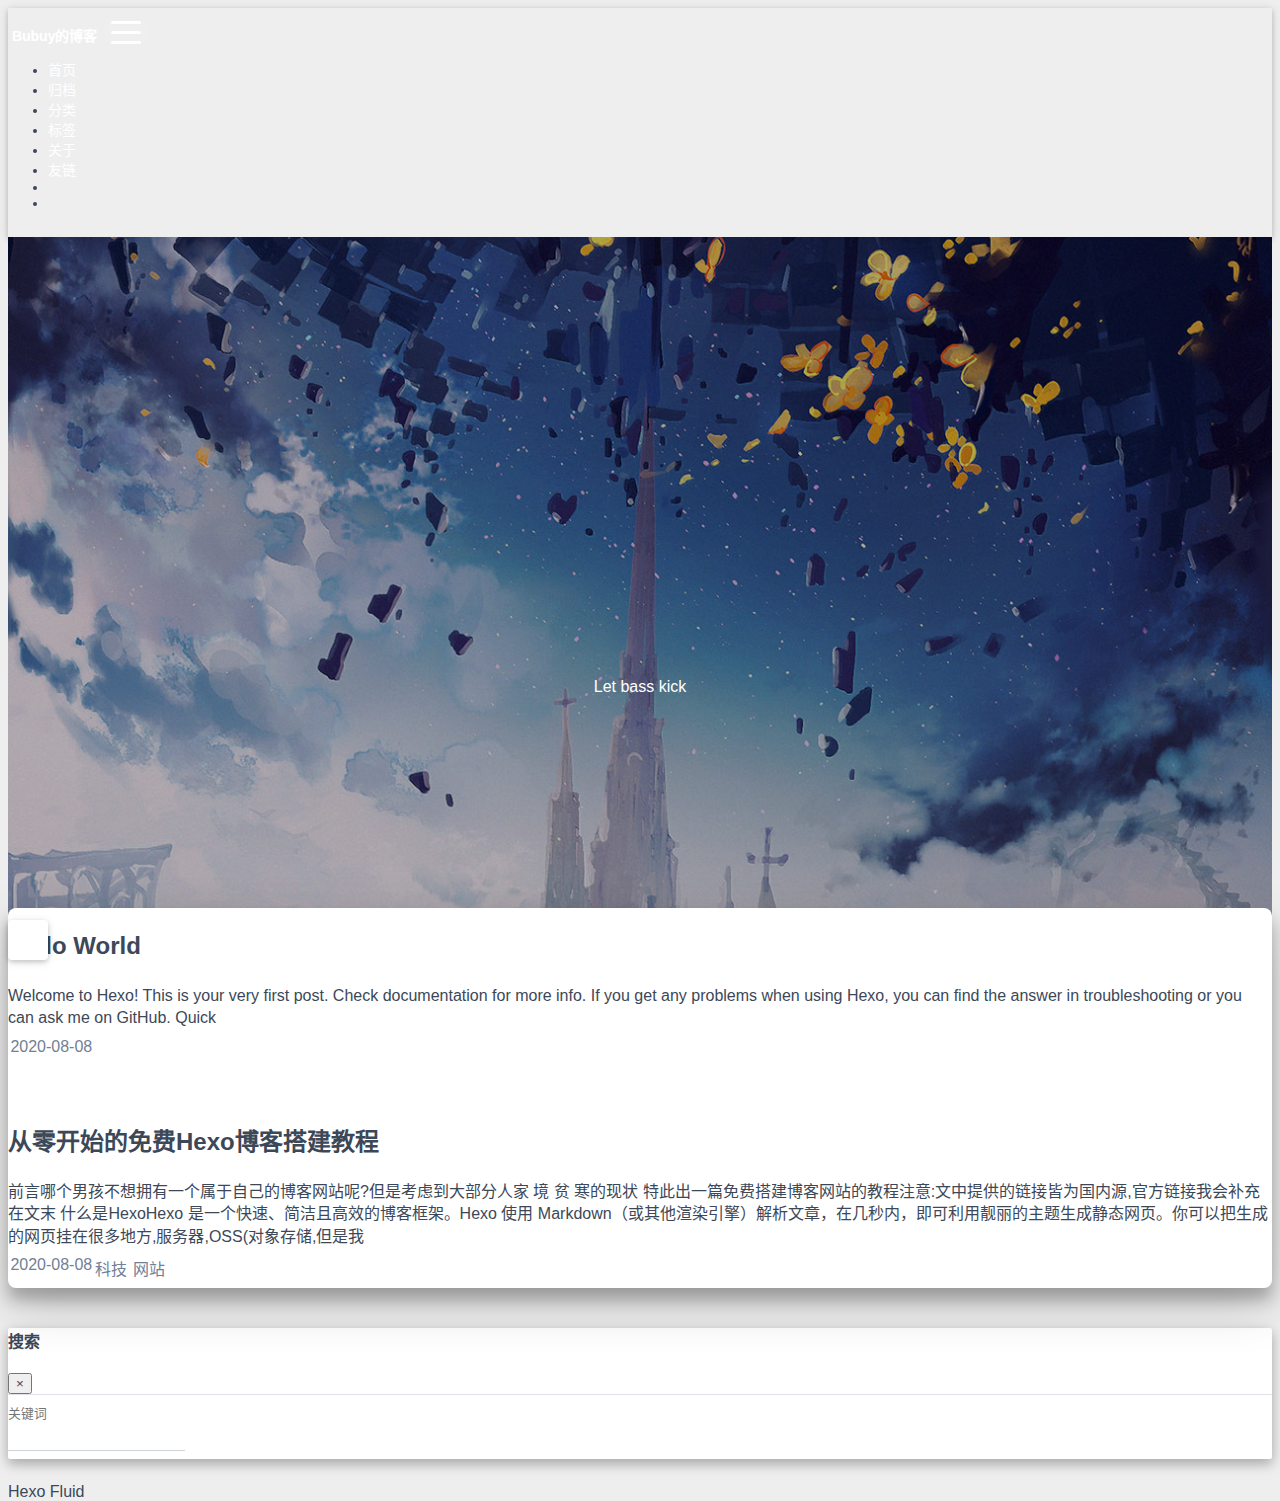
==== commit e5f34a1d: "Site updated: 2020-08-08 19:56:20" ====
--- a/index.html
+++ b/index.html
@@ -219,6 +219,49 @@
     </article>
   </div>
 
+  <div class="row mx-auto index-card">
+    
+    
+    <article class="col-12 col-md-12 mx-auto index-info">
+      <h1 class="index-header">
+        <a href="/2020/08/08/%E4%BB%8E%E9%9B%B6%E5%BC%80%E5%A7%8B%E7%9A%84%E5%85%8D%E8%B4%B9Hexo%E5%8D%9A%E5%AE%A2%E6%90%AD%E5%BB%BA%E6%95%99%E7%A8%8B/">从零开始的免费Hexo博客搭建教程</a>
+      </h1>
+
+      <p class="index-excerpt">
+        <a href="/2020/08/08/%E4%BB%8E%E9%9B%B6%E5%BC%80%E5%A7%8B%E7%9A%84%E5%85%8D%E8%B4%B9Hexo%E5%8D%9A%E5%AE%A2%E6%90%AD%E5%BB%BA%E6%95%99%E7%A8%8B/">
+          
+          
+            
+          
+          前言哪个男孩不想拥有一个属于自己的博客网站呢?但是考虑到大部分人家 境 贫 寒的现状  特此出一篇免费搭建博客网站的教程注意:文中提供的链接皆为国内源,官方链接我会补充在文末
+什么是HexoHexo 是一个快速、简洁且高效的博客框架。Hexo 使用 Markdown（或其他渲染引擎）解析文章，在几秒内，即可利用靓丽的主题生成静态网页。你可以把生成的网页挂在很多地方,服务器,OSS(对象存储,但是我
+        </a>
+      </p>
+
+      <div class="index-btm post-metas">
+        
+          <div class="post-meta mr-3">
+            <i class="iconfont icon-date"></i>
+            <time datetime="2020-08-08 11:45" pubdate>
+              2020-08-08
+            </time>
+          </div>
+        
+        
+        
+          <div class="post-meta">
+            <i class="iconfont icon-tags"></i>
+            
+              <a href="/tags/%E7%A7%91%E6%8A%80/">科技</a>
+            
+              <a href="/tags/%E7%BD%91%E7%AB%99/">网站</a>
+            
+          </div>
+        
+      </div>
+    </article>
+  </div>
+
 
 
 
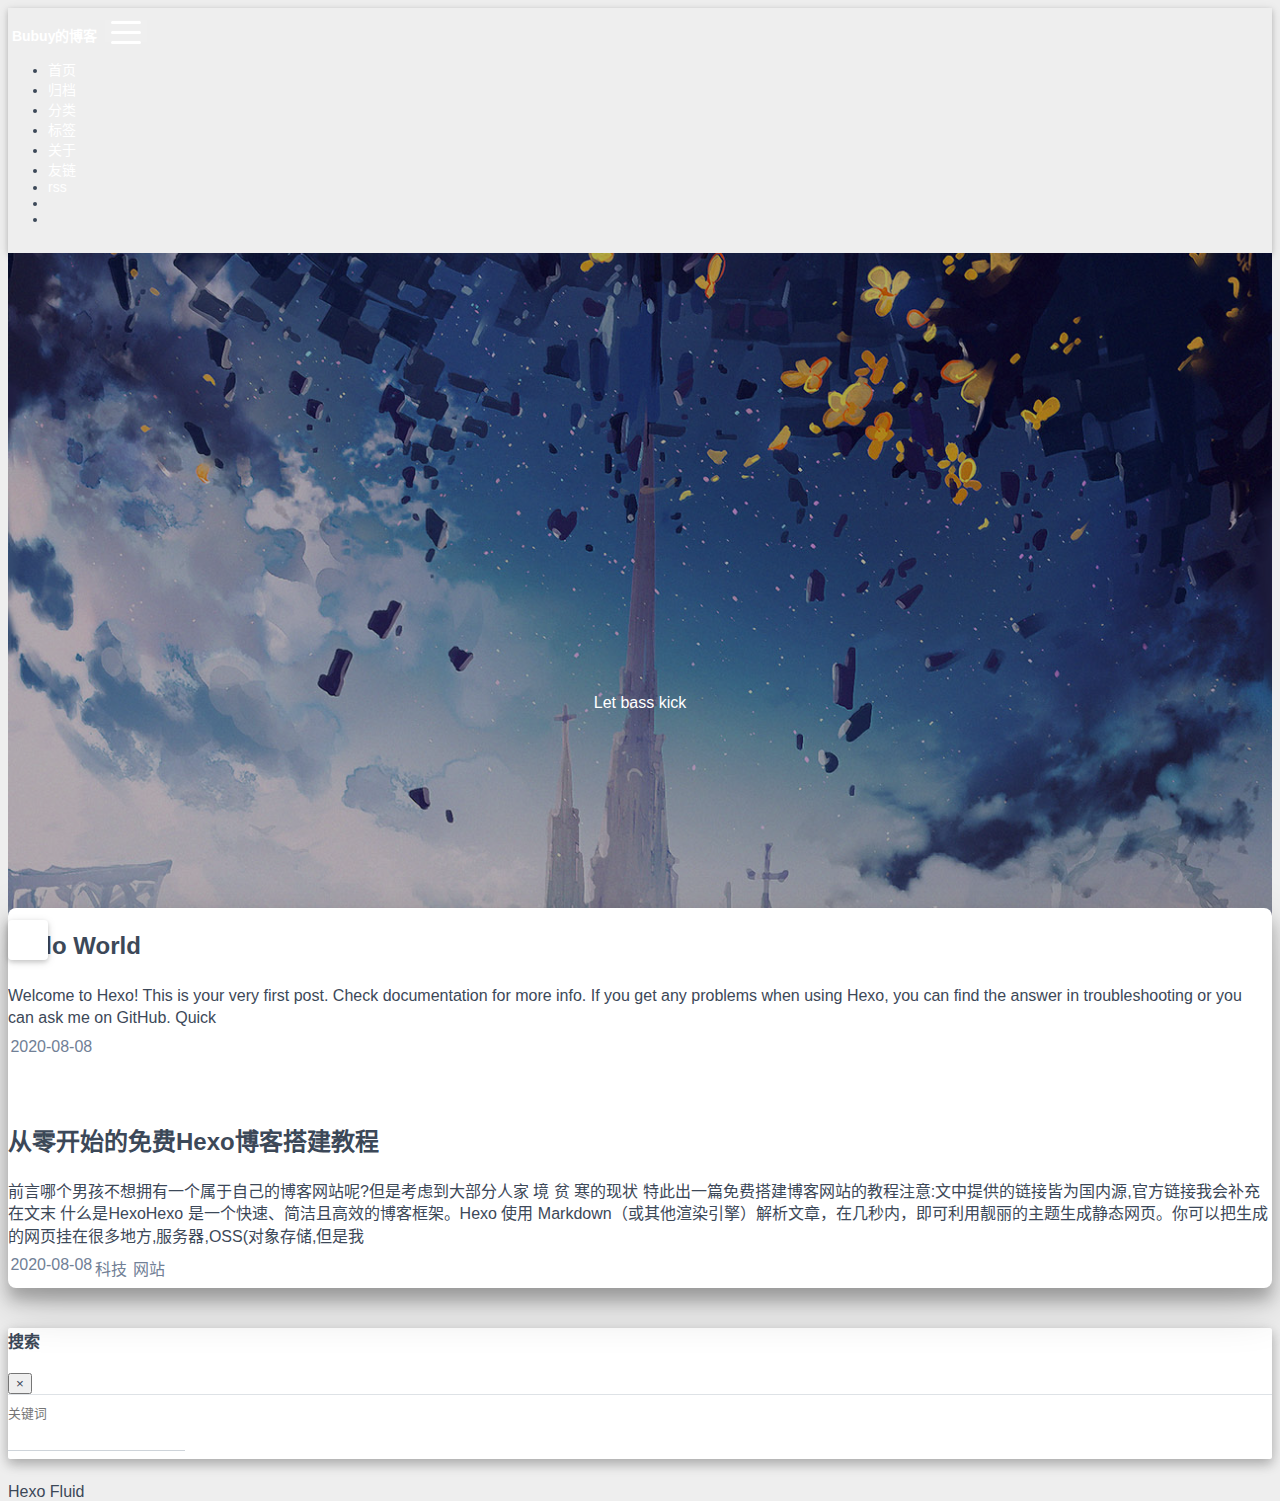
==== commit 5136e945: "Site updated: 2020-08-13 12:03:18" ====
--- a/index.html
+++ b/index.html
@@ -39,7 +39,8 @@
 
   <script  src="/js/utils.js" ></script>
   <script  src="/js/color-schema.js" ></script>
-<meta name="generator" content="Hexo 5.0.0"></head>
+<meta name="generator" content="Hexo 5.0.0"><link rel="alternate" href="/atom.xml" title="Bubuy的博客" type="application/atom+xml">
+</head>
 
 
 <body>
@@ -127,6 +128,18 @@
               <a class="nav-link" href="/links/">
                 <i class="iconfont icon-link-fill"></i>
                 友链
+              </a>
+            </li>
+          
+        
+          
+          
+          
+          
+            <li class="nav-item">
+              <a class="nav-link" href="/atom.xml">
+                <i class="iconfont icon-rss-fill"></i>
+                rss
               </a>
             </li>
           
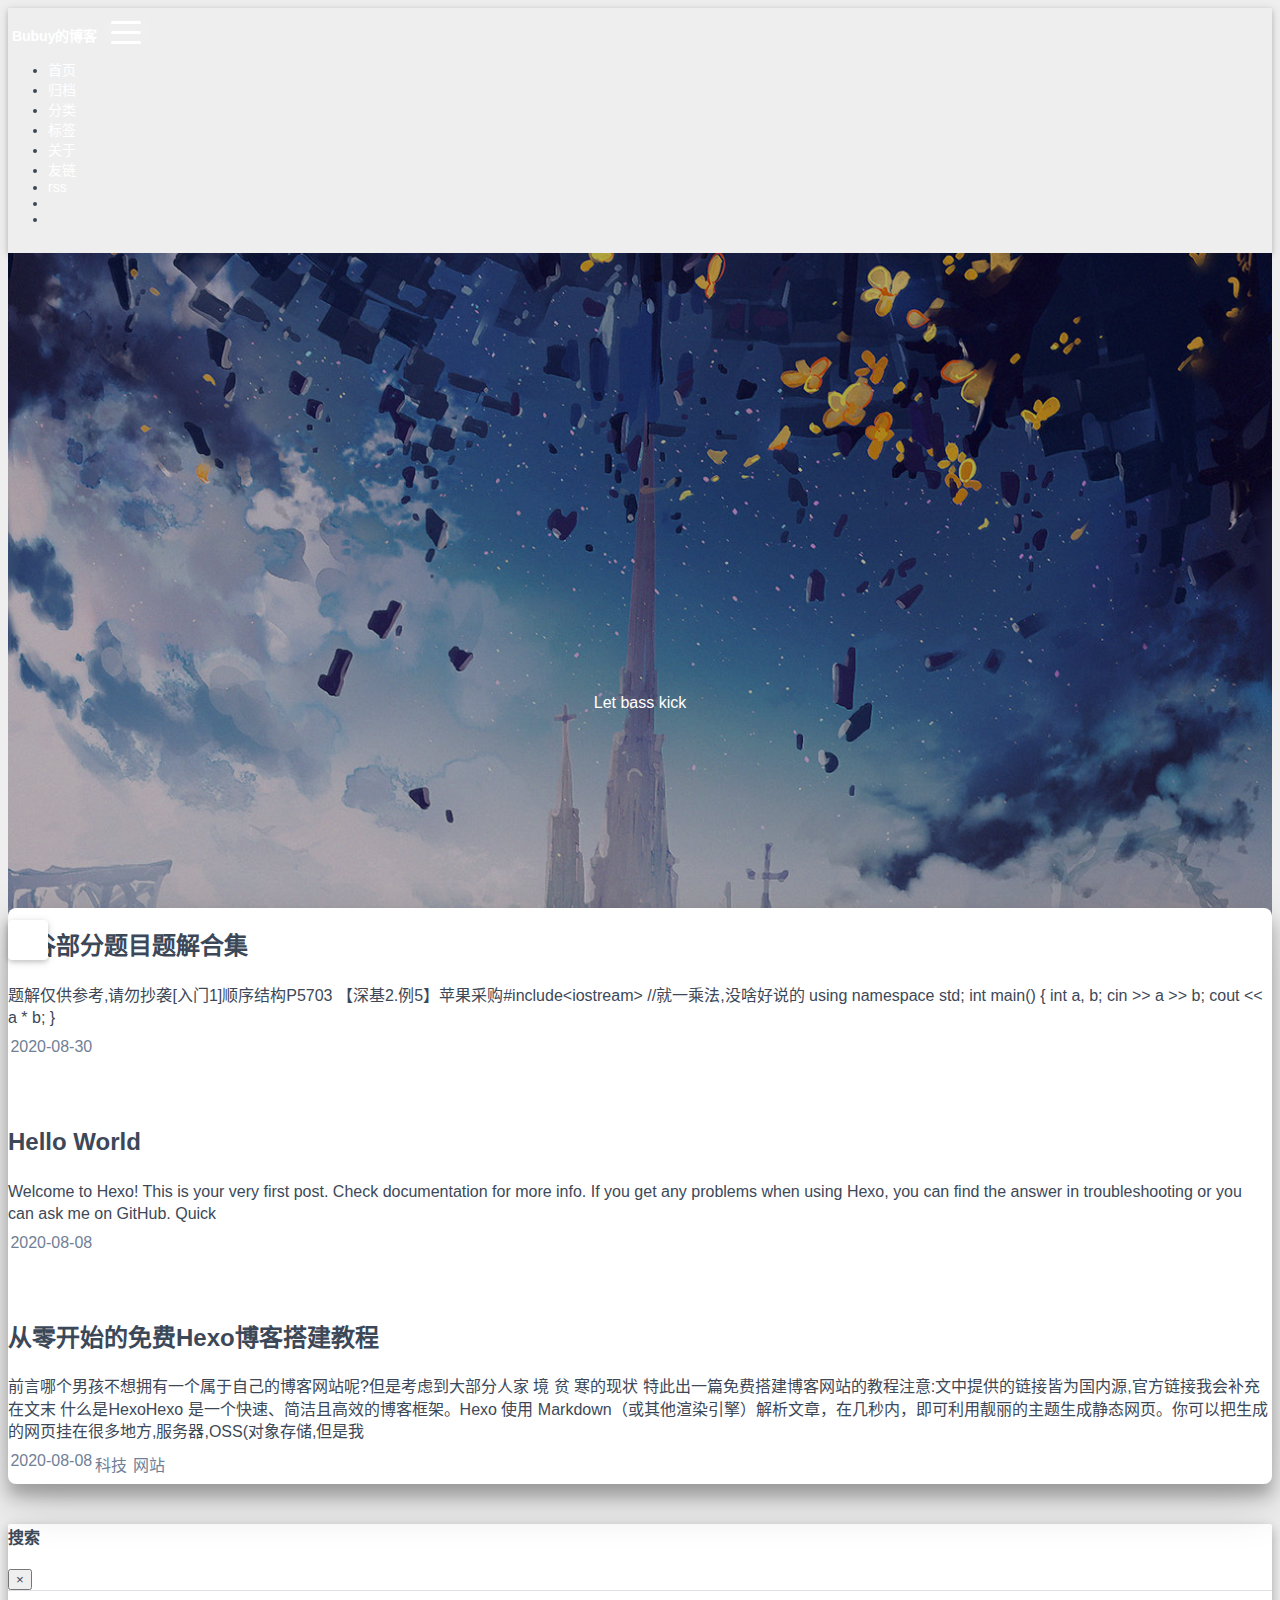
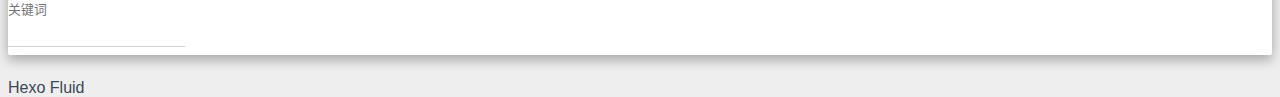
==== commit 74b02d77: "Site updated: 2020-08-30 21:10:06" ====
--- a/index.html
+++ b/index.html
@@ -12,6 +12,8 @@
   <meta name="viewport"
         content="width=device-width, initial-scale=1.0, maximum-scale=1.0, user-scalable=no, shrink-to-fit=no">
   <meta http-equiv="x-ua-compatible" content="ie=edge">
+  
+    <meta http-equiv="Content-Security-Policy" content="upgrade-insecure-requests">
   
   <meta name="theme-color" content="#2f4154">
   <meta name="description" content="">
@@ -203,6 +205,46 @@
     
     <article class="col-12 col-md-12 mx-auto index-info">
       <h1 class="index-header">
+        <a href="/2020/08/30/%E6%B4%9B%E8%B0%B7%E9%83%A8%E5%88%86%E9%A2%98%E7%9B%AE%E9%A2%98%E8%A7%A3%E5%90%88%E9%9B%86/">洛谷部分题目题解合集</a>
+      </h1>
+
+      <p class="index-excerpt">
+        <a href="/2020/08/30/%E6%B4%9B%E8%B0%B7%E9%83%A8%E5%88%86%E9%A2%98%E7%9B%AE%E9%A2%98%E8%A7%A3%E5%90%88%E9%9B%86/">
+          
+          
+            
+          
+          题解仅供参考,请勿抄袭[入门1]顺序结构P5703 【深基2.例5】苹果采购#include&lt;iostream&gt; //就一乘法,没啥好说的
+using namespace std;
+int main() &#123;
+    int a, b;
+    cin &gt;&gt; a &gt;&gt; b;
+    cout &lt;&lt; a * b;
+&#125;
+
+        </a>
+      </p>
+
+      <div class="index-btm post-metas">
+        
+          <div class="post-meta mr-3">
+            <i class="iconfont icon-date"></i>
+            <time datetime="2020-08-30 20:56" pubdate>
+              2020-08-30
+            </time>
+          </div>
+        
+        
+        
+      </div>
+    </article>
+  </div>
+
+  <div class="row mx-auto index-card">
+    
+    
+    <article class="col-12 col-md-12 mx-auto index-info">
+      <h1 class="index-header">
         <a href="/2020/08/08/hello-world/">Hello World</a>
       </h1>
 
